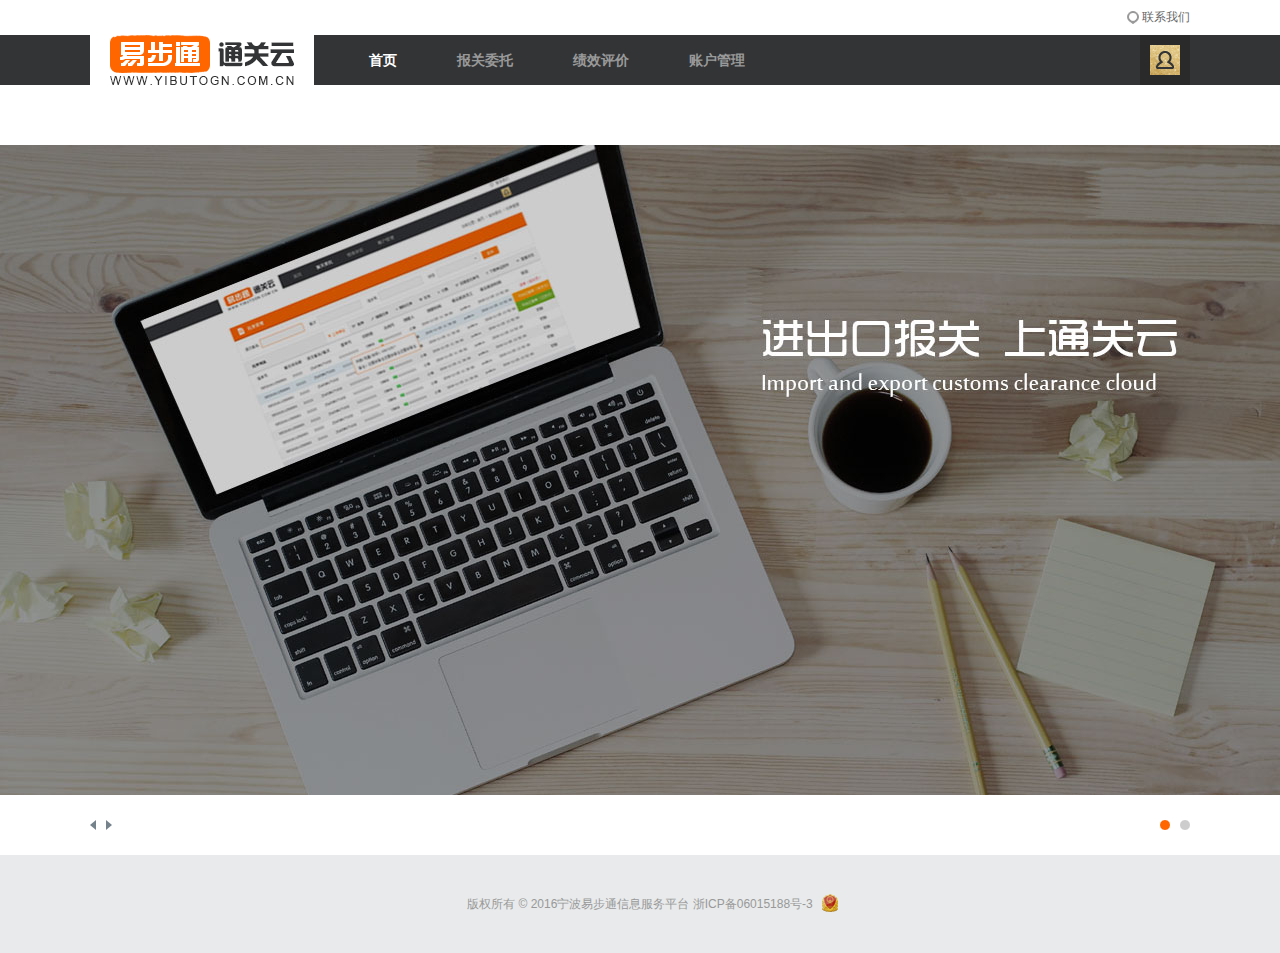
==== index.html @ 81884516 "init" ====
<!DOCTYPE html>
<html lang="en">
<head>
    <meta charset="UTF-8">
    <title>首页</title>
    <link rel="stylesheet" href="assets/css/tes.css?20161216">
</head>
<body>
<div id="header" class="wfull">
    
    <div class="top_bar wfull clearfix">
        <div class="inner">
            <a href="###" class="db fr"><i class="wicons cicon db"></i>联系我们</a>
        </div>
    </div>
    
    <div class="header_main wfull">
        <div class="inner clearfix">
            <h1 class="logo fl">
                <a href="###" class="db"></a>
            </h1>
            <ul class="tes_nav clearfix fl">
                <li class="selected"><a href="###">首页</a></li>
                <li><a href="###">报关委托</a></li>
                <li><a href="###">绩效评价</a></li>
                <li><a href="###">账户管理</a></li>
            </ul>
            <div class="login_wrap">
                <!--<div class="login_before">
                    <a href="###" class="db J_login_layer">登录</a>
                </div>-->
                <div class="has_login">
                    <div class="J_user selected">
                        <a href="###" class="db user_hover"><i class="wicons uicon db"></i></a>
                        <div class="login_list">
                            <span class="db arrow_top"></span>
                            <ul>
                                <li>Hi,<span>admin</span></li>
                                <li><a href="###">退出</a></li>
                            </ul>
                        </div>
                    </div>
                </div>
            </div>
        </div>
    </div>
</div>
<div id="main" class="wfull">
    <div class="index_silder">
        <div class="J_index_silder">
            <div class="item"><img src="assets/images/b1.jpg" alt=""></div>
            <div class="item"><img src="assets/images/b1.jpg" alt=""></div>
        </div>
        <div class="silder_controller clearfix">
            <div class="silder_arrow fl">
                <a href="###" class="silder_prev db arrow_left fl">1</a>
                <a href="###" class="silder_next db arrow_right fl">2</a>
            </div>
            <div class="silder_pager clearfix fr"></div>
        </div>
    </div>
</div>
<div id="footer" class="wfull">
    <div class="inner">
        <p>版权所有 © 2016宁波易步通信息服务平台  浙ICP备06015188号-3 <i class="wicons db picon"></i></p>
    </div>
</div>
<script src="assets/js/core/jquery.min.js"></script>  
<script src="assets/js/components/jquery.cycle.min.js"></script>  
<script src="assets/js/core/template.js"></script>
<script>
    $(".J_index_silder").cycle({
        activePagerClass: "active",
        pager:            ".silder_pager",
        prev:             ".silder_prev", 
        next:             ".silder_next",
        pause:            true
    });
    
</script>  
</body>
</html>
---- assets/css/tes.css ----
@charset "utf-8";

/*--reset--*/
html,body,div,span,applet,object,iframe,h1,h2,h3,h4,h5,h6,p,blockquote,pre,a,abbr,acronym,address,big,cite,code,del,dfn,em,img,ins,kbd,q,s,samp,small,strike,strong,sub,sup,tt,var,b,u,i,center,dl,dt,dd,ol,ul,li,fieldset,form,label,legend,input,button,textarea,table,caption,tbody,tfoot,thead,tr,th,td,article,aside,canvas,details,figcaption,figure,footer,header,hgroup,menu,nav,section,summary,time,mark,audio,video {
	margin: 0;
	padding: 0;
}

html,body {
	width: 100%;
	height: 100%;
}

body {
	background-color:#e8eaeb;
	font-size: 12px;
	line-height: 1.5;
	font-family: tahoma,arial,\5b8b\4f53;
	color:#333;
}

input[type="button"],input[type="submit"],select,button,a,a:focus,input:focus {
	cursor: pointer;
	outline: none
}

a,a:hover {
	text-decoration: none;
}

a img {
	border: 0
}

input,select {
	vertical-align: middle;
}

textarea {
	resize: none
}

ul,ol,li {
	list-style: none
}

table {
	border-collapse: collapse;
	border-spacing: 0
}

/*--layout--*/
.clearfix {
	*zoom: 1;
}
.clearfix:before,
.clearfix:after {
	content: "";
	display: table;
}
.clearfix:after {
	clear: both;
}

.fl {
	_display:inline;
	float:left;
}
.fr {
	float:right;
}
.db {
	display:block;
}
.inner {
    width: 1100px;
	margin:0 auto;
}
.wfull {
	width: 100%;
}

#header {
  
}
#header .header_main {
	height:50px;
	background-color:#323436;
}
#header .header_main .inner {
	position:relative;
}


#main {
	background-color:#fff;
}

#footer {
	padding:40px 0;
	color:#999;
	text-align:center;
}
#footer p {
	position:relative;
}
#footer p .picon {
	position:absolute;
	left:732px;
	top:-1px;
	width: 16px;
	height:18px;
	background-position:0 -98px;
}

/*--icons--*/
.wicons,
.ticons {
	background-repeat: no-repeat;
	background-position: -9999px -9999px;
}

.wicons {
	background-image: url('imgs/web_icons.png');
}

.ticons {
	background-image: url('imgs/tool_icons.png');
}

/*--components--*/
.arrow_top,
.arrow_bottom,
.arrow_left,
.arrow_right {
	content:"";
    height: 0;
    width: 0;
    overflow:hidden;
}
.arrow_top {
	border-bottom:5px solid #fff;
    border-left:5px dashed transparent;
    border-right:5px dashed transparent;
}
.arrow_bottom {
	border-top:5px solid #fff;
    border-left:5px dashed transparent;
    border-right:5px dashed transparent;
}
.arrow_left {
	border-right:5px solid #fff;
    border-bottom:5px dashed transparent;
    border-top:5px dashed transparent;
}
.arrow_right {
	border-left:5px solid #fff;
    border-bottom:5px dashed transparent;
    border-top:5px dashed transparent;
}
.pager {
	display:inline-block;
	*display:inline;
	*zoom:1;
}
.pager a,.pager .ellipsis {
	float:left;
	width:37px;
	height:37px;
	overflow:hidden;
	line-height:37px;
}
.pager_num {
	font-weight:700;
}
.pager .ellipsis {
	line-height:32px;
}
.pager a {
	color:#aaa;
}
.pager a.active,
.pager a:hover {
	background-color:#fff;
	color:#333;
}
.pager .pager_prev,
.pager .pager_next {
	width:auto;
	height:37px;
	padding:0 10px;
	font-family:\5b8b\4f53;
}

.top_bar {
	height:35px;
	background-color:#fff;
	line-height:35px;	
}
.top_bar a {
	position:relative;
	right:0;
	padding-left:15px;
	color:#666;
}
.top_bar a .cicon{
	position:absolute;
	left:0;
	top:11px;
	width:12px;
	height:13px;
	background-position:-20px -81px;
}

.logo {
	width: 184px;
	height: 50px;
	padding:0 20px;
	background: url('imgs/logo.gif') no-repeat center center #fff;
}

.tes_nav {
	margin-left:25px;
}
.tes_nav li{
	float:left;
}
.tes_nav li a {
	display:block;
	padding:0 30px;
	line-height: 50px;
	font-size: 14px;
	font-weight: bold;
	color:#999;
}
.tes_nav li.selected a,
.tes_nav li a:hover {
	color:#fff;
}


.login_wrap {
	position:absolute;
	right:0;
}
.login_wrap .login_before a {
	width:70px;
	height:30px;
	margin-top:10px;
	background-color:#505050;
	line-height:30px;
	text-align:center;
	color:#999;
}
.login_wrap .login_before a:hover {
	color:#fff;
}
.login_wrap .has_login {
	position:relative;
}
.login_wrap .has_login .user_hover {
	height:30px;
	width:50px;
	padding:10px 0;
}
.login_wrap .has_login .selected .user_hover,
.login_wrap .has_login .user_hover:hover {
	background-color:#2a2a2a;
}
.login_wrap .has_login .user_hover .uicon {
	width:30px;
	height:30px;
	margin:0 auto;
	background-position:-24px 0; 
}
.login_wrap .has_login .login_list {
	display:none;
	position:absolute;
	top:50px;
	left:-82px;
	z-index:100;
	padding:5px;
	width:120px;
	background-color:#fff;
	border:1px solid #eee;
	border-top:0;
	box-shadow:1px 1px 3px rgba(0,0,0,0.3);
}
.login_wrap .has_login .login_list .arrow_top {
	position:absolute;
	top:-5px;
	left:105px;
	margin-left:-4px;
}
.login_wrap .has_login .login_list ul li {
	background-color:#f5f5f5;
	text-align:center;
	line-height:30px;
}
.login_wrap .has_login .login_list ul li span {
	color:#ff6600;
}
.login_wrap .has_login .login_list ul li a {
	display:block;
	color:#333;
}

.index_silder {
	margin:0 auto;
	padding-top:60px;
	width:1280px;
}
.index_silder .J_index_silder {
	width:1280px;
	height:650px;
	overflow:hidden;
}
.index_silder .silder_controller {
	padding:25px 0;
	width:1100px;
	margin:0 auto;
}
.index_silder .silder_controller .silder_arrow .silder_prev{
	border-right:6px solid #76828b;
	margin-right:10px;
}
.index_silder .silder_controller .silder_arrow .silder_next{
	border-left:6px solid #76828b;
}
.index_silder .silder_controller .silder_pager {
	
}
.index_silder .silder_controller .silder_pager a{
	display:block;
	margin-left:10px;
	float:left;
	width:10px;
	height:10px;
	overflow:hidden;
	background: url('imgs/web_icons.png') no-repeat 0 -48px;
	text-indent: -9999px;
}
.index_silder .silder_controller .silder_pager .active {
	background-position:-15px -48px;
}

.web_pos {
	padding:25px 0;
	color:#76828b;
	font-family:\5b8b\4f53;
}
.web_pos .pos_link a,
.web_pos .pos_link span {
	color:#76828b;
}
.grid {
	padding-bottom:30px;
}
.grid .grid_title {
	height:45px;
	border-bottom:5px solid #e15a00;
	background-color:#ff6600;
}
.grid .grid_title h2 {
	position:relative;
	padding-left:60px;
	color:#fff;
	font-size:14px;
	line-height:45px;
}
.grid .grid_title h2 .ticon {
	position:absolute;
	left:25px;
	top:11px;
	width:19px;
	height:24px;
	background-position:0 0;
}
.grid .grid_form {
	margin:10px 0;
	padding:15px 20px;
	border:1px solid #e5e5e5;
}
.grid .grid_form .form_item {
	padding-right:25px;
}
.grid .grid_form .form_item span,
.grid .grid_form .form_item .f_ipt,
.grid .grid_form .form_item .f_radio {
	float:left;
}
.grid .grid_form .form_item span {
	padding-right:10px;
	line-height:30px;
}
.grid .grid_form .form_item .split {
	padding:0 10px;
	font-size:16px;
}
.grid .grid_form .form_item .f_ipt {
	width:155px;
	height:28px;
	padding-left:5px;
	border:1px solid #d2d2d2;
	background-color:#f7f7f7;
	line-height:28px;
}
.grid .grid_form .form_item .f_sel {
	padding:5px;
}
.grid .grid_form .form_item .f_d {
	background-image:url('imgs/d.gif');
	background-repeat:no-repeat;
	background-position:140px 6px;
}
.grid .grid_form .form_item .f_radio {
	padding-top:6px;
}
.grid .grid_form .form_item .f_radio .y {
	padding-right:10px;
}
.grid .grid_form .form_item .f_btn {
	width:60px;
	height:30px;
	border:0;
	border-radius:2px;
	background-color:#ff7500;
	line-height:30px;
	text-align:center;
	color:#fff;
}
.grid .grid_form .form_item .f_btn:hover {
	background-color:#ff6600;
}
.grid .grid_view {
	border:1px solid #e5e5e5;
}
.grid .grid_view .grid_main {
	color:#666;
}
.grid .grid_view .grid_main thead .grid_hd {
	height:45px;
	background-color:#f5f5f5;
	border-bottom:5px solid #e5e5e5;
	line-height:45px;
	color:#333;
}
.grid .grid_view .grid_main thead .grid_hd b {
	padding-left:25px;
}
.grid .grid_view .grid_main thead .grid_hd a {
	position:relative;
	padding-left:35px;
	padding-right:15px;
	height:45px;
	font-weight:normal;
	color:#333;
}
.grid .grid_view .grid_main thead .grid_hd a .t2icon {
	width:13px;
	height:10px;
	position:absolute;
	left:15px;
	top:18px;
	background-position:0 -15px;
}
.grid .grid_view .grid_main thead .grid_hd a:hover {
	border-left:1px solid #e5e5e5;
	background-color:#fff;
	color:#ff6600;
}
.grid .grid_view .grid_main thead .grid_hd a:hover .t2icon {
	background-position:-18px -15px;
}
.grid .grid_view .grid_main thead .grid_hd .recharge {
	position:relative;
	padding-left:0;
	color:#00aaee;
}
.grid .grid_view .grid_main thead .grid_hd .recharge:hover {
	background-color:#f5f5f5;
	border:0;
	color:#00aaee;
}
.grid .grid_view .grid_main thead .grid_hd .recharge .balance {
	display:none;
	position:absolute;
	left:-200px;
	top:11px;
	background-color:#ff6600;
	width:175px;
	height:25px;
	line-height:25px;
	color:#fff;
	text-align:center;
}
.grid .grid_view .grid_main thead .grid_hd .recharge .balance .arrow_right {
	position:absolute;
	right:-5px;
	top:7px;
	border-left:5px solid #ff6600;
}
.grid .grid_view .grid_main thead .grid_hd .recharge:hover .balance {
	display:block;
}

.grid .grid_view .grid_main thead tr th {
	padding:12px 0;
	border-bottom:1px solid #e5e5e5;
}
.grid .grid_view .grid_main tbody tr td{
	padding:10px 0;
	border-top:1px solid #fff;
	border-bottom:1px solid #fff;
	text-align:center;
	cursor:pointer;
}
.grid .grid_view .grid_main tbody .selected td {
	background-color:#e7f3f9;
	border-top:1px solid #dceff8;
	border-bottom:1px solid #dceff8;
}
.grid .grid_view .grid_main tbody td .td_status {
	width:135px;
}
.grid .grid_pager {
	height:37px;
	margin-top:10px;
	background-color:#e8eaeb;
	overflow:hidden;
	text-align:center;
}
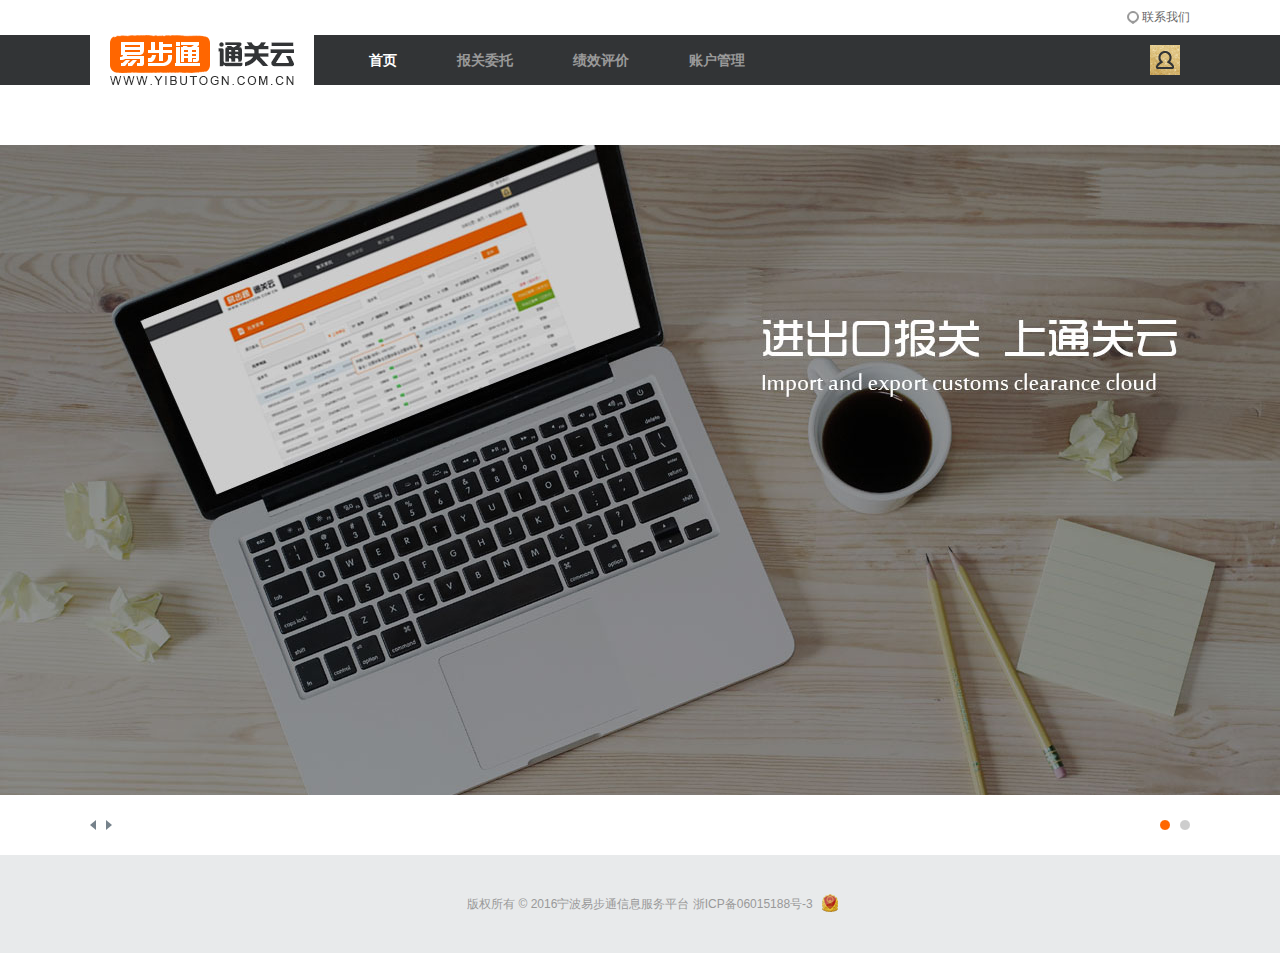
==== commit 191cd37b: "update" ====
--- a/index.html
+++ b/index.html
@@ -27,10 +27,10 @@
             </ul>
             <div class="login_wrap">
                 <!--<div class="login_before">
-                    <a href="###" class="db J_login_layer">登录</a>
+                    <a href="###" class="db J_login_layer" id="J_login">登录</a>
                 </div>-->
                 <div class="has_login">
-                    <div class="J_user selected">
+                    <div class="J_user">
                         <a href="###" class="db user_hover"><i class="wicons uicon db"></i></a>
                         <div class="login_list">
                             <span class="db arrow_top"></span>
@@ -65,9 +65,30 @@
         <p>版权所有 © 2016宁波易步通信息服务平台  浙ICP备06015188号-3 <i class="wicons db picon"></i></p>
     </div>
 </div>
+
+<script type="text/template" id="temp_login">
+    <h2><span class="db">账号登录</span></h2>
+    <ul>
+        <li class="u_item">
+            <input type="text" name="" id="" class="l_ipt" placeholder="用户名">
+        </li>
+        <li class="p_item">
+            <input type="text" name="" id="" class="l_ipt" placeholder="密码">
+        </li>
+        <li class="y_item clearfix">
+            <input type="text" name="" id="" class="y_ipt fl" placeholder="验证码"><img src="" alt="" class="fl">
+        </li>
+        <li class="l_btn">
+            <input type="button" value="登录" name="" id="" class="s_btn">
+        </li>   
+    </ul>
+</script>
+
 <script src="assets/js/core/jquery.min.js"></script>  
+<script src="assets/js/tes.js"></script>
 <script src="assets/js/components/jquery.cycle.min.js"></script>  
 <script src="assets/js/core/template.js"></script>
+<script src="assets/js/tes_layer.js"></script>
 <script>
     $(".J_index_silder").cycle({
         activePagerClass: "active",
@@ -76,7 +97,6 @@
         next:             ".silder_next",
         pause:            true
     });
-    
 </script>  
 </body>
 </html>--- a/assets/css/tes.css
+++ b/assets/css/tes.css
@@ -78,6 +78,10 @@
 }
 .wfull {
 	width: 100%;
+}
+
+.table_fixed {
+	table-layout:fixed;
 }
 
 #header {
@@ -168,7 +172,7 @@
 	width:37px;
 	height:37px;
 	overflow:hidden;
-	line-height:37px;
+	line-height:inherit;
 }
 .pager_num {
 	font-weight:700;
@@ -304,6 +308,9 @@
 	display:block;
 	color:#333;
 }
+.login_wrap .has_login .selected .login_list {
+	display:block;
+}
 
 .index_silder {
 	margin:0 auto;
@@ -353,6 +360,7 @@
 .web_pos .pos_link span {
 	color:#76828b;
 }
+
 .grid {
 	padding-bottom:30px;
 }
@@ -376,13 +384,14 @@
 	height:24px;
 	background-position:0 0;
 }
+
 .grid .grid_form {
 	margin:10px 0;
 	padding:15px 20px;
 	border:1px solid #e5e5e5;
 }
 .grid .grid_form .form_item {
-	padding-right:25px;
+	padding-right:10px;
 }
 .grid .grid_form .form_item span,
 .grid .grid_form .form_item .f_ipt,
@@ -432,6 +441,7 @@
 .grid .grid_form .form_item .f_btn:hover {
 	background-color:#ff6600;
 }
+
 .grid .grid_view {
 	border:1px solid #e5e5e5;
 }
@@ -456,7 +466,7 @@
 	font-weight:normal;
 	color:#333;
 }
-.grid .grid_view .grid_main thead .grid_hd a .t2icon {
+.grid .grid_view .grid_main thead .grid_hd a .tpjicon {
 	width:13px;
 	height:10px;
 	position:absolute;
@@ -469,8 +479,103 @@
 	background-color:#fff;
 	color:#ff6600;
 }
-.grid .grid_view .grid_main thead .grid_hd a:hover .t2icon {
+.grid .grid_view .grid_main thead .grid_hd a:hover .tpjicon {
 	background-position:-18px -15px;
+}
+.grid .grid_view .grid_main thead .grid_hd .grid_tool li {
+	float:left;
+}
+.grid .grid_view .grid_main thead .grid_hd .grid_tool li a i {
+	position:absolute;
+	left:18px;
+	top:18px;
+}
+
+.grid .grid_view .grid_main thead .grid_hd .grid_tool .upload a .t1icon {
+	width:7px;
+	height:10px;
+	background-position:0 0;
+}
+.grid .grid_view .grid_main thead .grid_hd .grid_tool .upload a:hover .t1icon {
+	background-position:-12px 0;
+}
+.grid .grid_view .grid_main thead .grid_hd .grid_tool .make a .t2icon {
+	width:13px;
+	height:10px;
+	background-position:0 -15px;
+}
+.grid .grid_view .grid_main thead .grid_hd .grid_tool .make a:hover .t2icon {
+	background-position:-18px -15px;
+}
+.grid .grid_view .grid_main thead .grid_hd .grid_tool .edit a .t3icon {
+	width:10px;
+	height:10px;
+	background-position:0 -30px;
+}
+.grid .grid_view .grid_main thead .grid_hd .grid_tool .edit a:hover .t3icon {
+	background-position:-15px -30px;
+}
+.grid .grid_view .grid_main thead .grid_hd .grid_tool .delete a .t4icon {
+	width:8px;
+	height:9px;
+	top:20px;
+	background-position:0 -45px;
+}
+.grid .grid_view .grid_main thead .grid_hd .grid_tool .delete a:hover .t4icon {
+	background-position:-13px -45px;
+}
+.grid .grid_view .grid_main thead .grid_hd .grid_tool .publish a .t5icon {
+	width:10px;
+	height:10px;
+	background-position:0 -57px;
+}
+.grid .grid_view .grid_main thead .grid_hd .grid_tool .publish a:hover .t5icon {
+	background-position:-15px -57px;
+}
+.grid .grid_view .grid_main thead .grid_hd .grid_tool .pay a .t6icon {
+	width:8px;
+	height:10px;
+	background-position:0 -72px;
+}
+.grid .grid_view .grid_main thead .grid_hd .grid_tool .pay a:hover .t6icon {
+	background-position:-13px -72px;
+}
+.grid .grid_view .grid_main thead .grid_hd .grid_tool .replay a .t7icon {
+	width:12px;
+	height:10px;
+	background-position:0 -87px;
+}
+.grid .grid_view .grid_main thead .grid_hd .grid_tool .replay a:hover .t7icon {
+	background-position:-17px -86px;
+}
+.grid .grid_view .grid_main thead .grid_hd .grid_tool .download a .t8icon {
+	width:7px;
+	height:10px;
+	top:19px;
+	background-position:0 -102px;
+}
+.grid .grid_view .grid_main thead .grid_hd .grid_tool .download a:hover .t8icon {
+	background-position:-12px -102px;
+}
+.grid .grid_view .grid_main thead .grid_hd .grid_tool .view a .t9icon {
+	width:12px;
+	height:8px;
+	top:20px;
+	background-position:0 -117px;
+}
+.grid .grid_view .grid_main thead .grid_hd .grid_tool .view a:hover .t9icon {
+	background-position:-17px -117px;
+}
+.grid .grid_view .grid_main thead .grid_hd .grid_tool li a {
+	border-left:1px solid #f5f5f5;
+	border-right:1px solid #f5f5f5;
+}
+.grid .grid_view .grid_main thead .grid_hd .grid_tool li a:hover{
+	border-right:1px solid #e5e5e5;
+	border-left:1px solid #e5e5e5;
+}
+.grid .grid_view .grid_main thead .grid_hd .grid_tool .view a:hover {
+	border-right:1px solid #f5f5f5;
 }
 .grid .grid_view .grid_main thead .grid_hd .recharge {
 	position:relative;
@@ -521,12 +626,1367 @@
 	border-bottom:1px solid #dceff8;
 }
 .grid .grid_view .grid_main tbody td .td_status {
-	width:135px;
-}
-.grid .grid_pager {
+	width:100%;
+	height:35px;
+	line-height:35px;
+	text-align:center;
+}
+.grid .grid_view .grid_main tbody td .td_status .status_def{
+	width:100%;
+	height:100%;
+	color:#333;
+}
+.grid .grid_view .grid_main tbody td .td_status .status_pd{
+	width:100%;
+	height:100%;
+	color:#e55b5b;
+}
+.grid .grid_view .grid_main tbody td .td_status .status_hpay{
+	width:100%;
+	height:100%;
+	background-color:#75af25;
+	color:#fff;
+}
+.grid .grid_view .grid_main tbody td .td_status .status_npay{
+	width:100%;
+	height:100%;
+	background-color:#ff9900;
+	color:#fff;
+}
+
+.grid .grid_view .grid_main tbody td .contract {
+	position:relative;
+	padding-left:7px;
+}
+.grid .grid_view .grid_main tbody td .contract .sicon {
+	width:15px;
+	height:12px;
+	position:absolute;
+	left:0;
+	top:4px;
+	background-position:0 -81px;
+}
+.grid .grid_view .grid_main tbody td .contract .hover_block {
+	display:none;
+	width:220px;
+	padding:10px;
+	position:absolute;
+	top:20px;
+	left:50%;
+	z-index:10;
+	margin-left:-120px;
+	background-color:#fff;
+	border:1px solid #ff6600;
+	border-radius:3px;
+	text-align:left;
+	color:#333;
+}
+.grid .grid_view .grid_main tbody td .contract .hover_block .arrow_top {
+	border-bottom:5px solid #ff6600;
+	position:absolute;
+	top:-5px;
+	left:50%;
+	margin-left:-3px;
+}
+.grid .grid_view .grid_main tbody td .contract .hover_block ul li {
+	line-height:23px;
+}
+.grid .grid_view .grid_main tbody td .contract .sicon:hover .hover_block {
+	display:block;
+}
+.grid .grid_view .grid_td tbody tr td {
+	padding:0;
+}
+.grid_pager {
 	height:37px;
 	margin-top:10px;
 	background-color:#e8eaeb;
+	line-height:37px;
 	overflow:hidden;
 	text-align:center;
 }
+
+.contact_wrap {
+	padding-bottom:40px;
+}
+.contact_wrap h2 {
+	padding:60px 0 35px;
+	font-size:24px;
+	font-family:'Microsoft YaHei';
+	font-weight:500;
+}
+.contact_wrap ul {
+	padding-bottom:40px;
+}
+.contact_wrap ul li{
+	float:left;
+	width:360px;
+	line-height:25px;
+}
+.contact_wrap img {
+	display:block;
+	margin:0 auto;
+}
+
+
+
+/*--layer--*/
+.layui-layer-imgbar,.layui-layer-imgtit a,.layui-layer-tab .layui-layer-title span,.layui-layer-title {
+	text-overflow: ellipsis;
+	white-space: nowrap
+}
+
+*html {
+	background-image: url(about:blank);
+	background-attachment: fixed
+}
+
+html #layuicss-skinlayercss {
+	display: none;
+	position: absolute;
+	width: 1989px
+}
+
+.layui-layer,.layui-layer-shade {
+	position: fixed;
+	_position: absolute;
+	pointer-events: auto
+}
+
+.layui-layer-shade {
+	top: 0;
+	left: 0;
+	width: 100%;
+	height: 100%;
+	_height: expression(document.body.offsetHeight+"px")
+}
+
+.layui-layer {
+	-webkit-overflow-scrolling: touch;
+	top: 150px;
+	left: 0;
+	margin: 0;
+	padding: 0;
+	background-color: #fff;
+	-webkit-background-clip: content;
+	box-shadow: 1px 1px 50px rgba(0,0,0,.3)
+}
+
+.layui-layer-close {
+	position: absolute
+}
+
+.layui-layer-content {
+	position: relative
+}
+
+.layui-layer-border {
+	border: 1px solid #B2B2B2;
+	border: 1px solid rgba(0,0,0,.1);
+	box-shadow: 1px 1px 5px rgba(0,0,0,.2)
+}
+
+.layui-layer-load {
+	background: url(loading-1.gif) center center no-repeat #eee
+}
+
+.layui-layer-ico {
+	background: url(icon.png) no-repeat
+}
+
+.layui-layer-btn a,.layui-layer-dialog .layui-layer-ico,.layui-layer-setwin a {
+	display: inline-block;
+	*display: inline;
+	*zoom: 1;
+	vertical-align: top
+}
+
+.layui-layer-move {
+	display: none;
+	position: fixed;
+	*position: absolute;
+	left: 0;
+	top: 0;
+	width: 100%;
+	height: 100%;
+	cursor: move;
+	opacity: 0;
+	filter: alpha(opacity=0);
+	background-color: #fff;
+	z-index: 2147483647
+}
+
+.layui-layer-resize {
+	position: absolute;
+	width: 15px;
+	height: 15px;
+	right: 0;
+	bottom: 0;
+	cursor: se-resize
+}
+
+.layui-layer {
+	border-radius: 2px;
+	-webkit-animation-fill-mode: both;
+	animation-fill-mode: both;
+	-webkit-animation-duration: .3s;
+	animation-duration: .3s
+}
+
+@-webkit-keyframes bounceIn {
+	0% {
+		opacity: 0;
+		-webkit-transform: scale(.5);
+		transform: scale(.5)
+	}
+
+	100% {
+		opacity: 1;
+		-webkit-transform: scale(1);
+		transform: scale(1)
+	}
+}
+
+@keyframes bounceIn {
+	0% {
+		opacity: 0;
+		-webkit-transform: scale(.5);
+		-ms-transform: scale(.5);
+		transform: scale(.5)
+	}
+
+	100% {
+		opacity: 1;
+		-webkit-transform: scale(1);
+		-ms-transform: scale(1);
+		transform: scale(1)
+	}
+}
+
+.layer-anim {
+	-webkit-animation-name: bounceIn;
+	animation-name: bounceIn
+}
+
+@-webkit-keyframes zoomInDown {
+	0% {
+		opacity: 0;
+		-webkit-transform: scale(.1) translateY(-2000px);
+		transform: scale(.1) translateY(-2000px);
+		-webkit-animation-timing-function: ease-in-out;
+		animation-timing-function: ease-in-out
+	}
+
+	60% {
+		opacity: 1;
+		-webkit-transform: scale(.475) translateY(60px);
+		transform: scale(.475) translateY(60px);
+		-webkit-animation-timing-function: ease-out;
+		animation-timing-function: ease-out
+	}
+}
+
+@keyframes zoomInDown {
+	0% {
+		opacity: 0;
+		-webkit-transform: scale(.1) translateY(-2000px);
+		-ms-transform: scale(.1) translateY(-2000px);
+		transform: scale(.1) translateY(-2000px);
+		-webkit-animation-timing-function: ease-in-out;
+		animation-timing-function: ease-in-out
+	}
+
+	60% {
+		opacity: 1;
+		-webkit-transform: scale(.475) translateY(60px);
+		-ms-transform: scale(.475) translateY(60px);
+		transform: scale(.475) translateY(60px);
+		-webkit-animation-timing-function: ease-out;
+		animation-timing-function: ease-out
+	}
+}
+
+.layer-anim-01 {
+	-webkit-animation-name: zoomInDown;
+	animation-name: zoomInDown
+}
+
+@-webkit-keyframes fadeInUpBig {
+	0% {
+		opacity: 0;
+		-webkit-transform: translateY(2000px);
+		transform: translateY(2000px)
+	}
+
+	100% {
+		opacity: 1;
+		-webkit-transform: translateY(0);
+		transform: translateY(0)
+	}
+}
+
+@keyframes fadeInUpBig {
+	0% {
+		opacity: 0;
+		-webkit-transform: translateY(2000px);
+		-ms-transform: translateY(2000px);
+		transform: translateY(2000px)
+	}
+
+	100% {
+		opacity: 1;
+		-webkit-transform: translateY(0);
+		-ms-transform: translateY(0);
+		transform: translateY(0)
+	}
+}
+
+.layer-anim-02 {
+	-webkit-animation-name: fadeInUpBig;
+	animation-name: fadeInUpBig
+}
+
+@-webkit-keyframes zoomInLeft {
+	0% {
+		opacity: 0;
+		-webkit-transform: scale(.1) translateX(-2000px);
+		transform: scale(.1) translateX(-2000px);
+		-webkit-animation-timing-function: ease-in-out;
+		animation-timing-function: ease-in-out
+	}
+
+	60% {
+		opacity: 1;
+		-webkit-transform: scale(.475) translateX(48px);
+		transform: scale(.475) translateX(48px);
+		-webkit-animation-timing-function: ease-out;
+		animation-timing-function: ease-out
+	}
+}
+
+@keyframes zoomInLeft {
+	0% {
+		opacity: 0;
+		-webkit-transform: scale(.1) translateX(-2000px);
+		-ms-transform: scale(.1) translateX(-2000px);
+		transform: scale(.1) translateX(-2000px);
+		-webkit-animation-timing-function: ease-in-out;
+		animation-timing-function: ease-in-out
+	}
+
+	60% {
+		opacity: 1;
+		-webkit-transform: scale(.475) translateX(48px);
+		-ms-transform: scale(.475) translateX(48px);
+		transform: scale(.475) translateX(48px);
+		-webkit-animation-timing-function: ease-out;
+		animation-timing-function: ease-out
+	}
+}
+
+.layer-anim-03 {
+	-webkit-animation-name: zoomInLeft;
+	animation-name: zoomInLeft
+}
+
+@-webkit-keyframes rollIn {
+	0% {
+		opacity: 0;
+		-webkit-transform: translateX(-100%) rotate(-120deg);
+		transform: translateX(-100%) rotate(-120deg)
+	}
+
+	100% {
+		opacity: 1;
+		-webkit-transform: translateX(0) rotate(0);
+		transform: translateX(0) rotate(0)
+	}
+}
+
+@keyframes rollIn {
+	0% {
+		opacity: 0;
+		-webkit-transform: translateX(-100%) rotate(-120deg);
+		-ms-transform: translateX(-100%) rotate(-120deg);
+		transform: translateX(-100%) rotate(-120deg)
+	}
+
+	100% {
+		opacity: 1;
+		-webkit-transform: translateX(0) rotate(0);
+		-ms-transform: translateX(0) rotate(0);
+		transform: translateX(0) rotate(0)
+	}
+}
+
+.layer-anim-04 {
+	-webkit-animation-name: rollIn;
+	animation-name: rollIn
+}
+
+@keyframes fadeIn {
+	0% {
+		opacity: 0
+	}
+
+	100% {
+		opacity: 1
+	}
+}
+
+.layer-anim-05 {
+	-webkit-animation-name: fadeIn;
+	animation-name: fadeIn
+}
+
+@-webkit-keyframes shake {
+	0%,100% {
+		-webkit-transform: translateX(0);
+		transform: translateX(0)
+	}
+
+	10%,30%,50%,70%,90% {
+		-webkit-transform: translateX(-10px);
+		transform: translateX(-10px)
+	}
+
+	20%,40%,60%,80% {
+		-webkit-transform: translateX(10px);
+		transform: translateX(10px)
+	}
+}
+
+@keyframes shake {
+	0%,100% {
+		-webkit-transform: translateX(0);
+		-ms-transform: translateX(0);
+		transform: translateX(0)
+	}
+
+	10%,30%,50%,70%,90% {
+		-webkit-transform: translateX(-10px);
+		-ms-transform: translateX(-10px);
+		transform: translateX(-10px)
+	}
+
+	20%,40%,60%,80% {
+		-webkit-transform: translateX(10px);
+		-ms-transform: translateX(10px);
+		transform: translateX(10px)
+	}
+}
+
+.layer-anim-06 {
+	-webkit-animation-name: shake;
+	animation-name: shake
+}
+
+@-webkit-keyframes fadeIn {
+	0% {
+		opacity: 0
+	}
+
+	100% {
+		opacity: 1
+	}
+}
+
+@-webkit-keyframes bounceOut {
+	100% {
+		opacity: 0;
+		-webkit-transform: scale(.7);
+		transform: scale(.7)
+	}
+
+	30% {
+		-webkit-transform: scale(1.05);
+		transform: scale(1.05)
+	}
+
+	0% {
+		-webkit-transform: scale(1);
+		transform: scale(1)
+	}
+}
+
+@keyframes bounceOut {
+	100% {
+		opacity: 0;
+		-webkit-transform: scale(.7);
+		-ms-transform: scale(.7);
+		transform: scale(.7)
+	}
+
+	30% {
+		-webkit-transform: scale(1.05);
+		-ms-transform: scale(1.05);
+		transform: scale(1.05)
+	}
+
+	0% {
+		-webkit-transform: scale(1);
+		-ms-transform: scale(1);
+		transform: scale(1)
+	}
+}
+
+.layer-anim-close {
+	-webkit-animation-name: bounceOut;
+	animation-name: bounceOut;
+	-webkit-animation-duration: .2s;
+	animation-duration: .2s
+}
+
+.layui-layer-title {
+	padding: 0 80px 0 20px;
+	height: 42px;
+	line-height: 42px;
+	border-bottom: 1px solid #e2e2e2;
+	font-size: 14px;
+	color: #b38332;
+	overflow: hidden;
+	background-color: #edf0f7;
+	border-radius: 2px 2px 0 0
+}
+
+.layui-layer-setwin {
+	position: absolute;
+	right: 15px;
+	*right: 0;
+	top: 15px;
+	font-size: 0;
+	line-height: initial
+}
+
+.layui-layer-setwin a {
+	position: relative;
+	width: 16px;
+	height: 16px;
+	margin-left: 10px;
+	font-size: 12px;
+	_overflow: hidden
+}
+
+.layui-layer-setwin .layui-layer-min cite {
+	position: absolute;
+	width: 14px;
+	height: 2px;
+	left: 0;
+	top: 50%;
+	margin-top: -1px;
+	background-color: #2E2D3C;
+	cursor: pointer;
+	_overflow: hidden
+}
+
+.layui-layer-setwin .layui-layer-min:hover cite {
+	background-color: #2D93CA
+}
+
+.layui-layer-setwin .layui-layer-max {
+	background-position: -32px -40px
+}
+
+.layui-layer-setwin .layui-layer-max:hover {
+	background-position: -16px -40px
+}
+
+.layui-layer-setwin .layui-layer-maxmin {
+	background-position: -65px -40px
+}
+
+.layui-layer-setwin .layui-layer-maxmin:hover {
+	background-position: -49px -40px
+}
+
+.layui-layer-setwin .layui-layer-close1 {
+	background-position: 0 -40px;
+	cursor: pointer
+}
+
+.layui-layer-setwin .layui-layer-close1:hover {
+	opacity: .7
+}
+
+.layui-layer-setwin .layui-layer-close2 {
+	position: absolute;
+	right: -28px;
+	top: -28px;
+	width: 30px;
+	height: 30px;
+	margin-left: 0;
+	background-position: -149px -31px;
+	*right: -18px;
+	_display: none
+}
+
+.layui-layer-setwin .layui-layer-close2:hover {
+	background-position: -180px -31px
+}
+
+.layui-layer-btn {
+	text-align: right;
+	padding: 0 10px 12px;
+	pointer-events: auto;
+	user-select: none;
+	-webkit-user-select: none
+}
+
+.layui-layer-btn a {
+	height: 28px;
+	line-height: 28px;
+	margin: 0 6px;
+	padding: 0 15px;
+	border: 1px solid #dedede;
+	background-color: #f1f1f1;
+	color: #333;
+	border-radius: 2px;
+	font-weight: 400;
+	cursor: pointer;
+	text-decoration: none
+}
+
+.layui-layer-btn a:hover {
+	opacity: .9;
+	text-decoration: none
+}
+
+.layui-layer-btn a:active {
+	opacity: .8
+}
+
+.layui-layer-btn .layui-layer-btn0 {
+	border-color: #4898d5;
+	background-color: #2e8ded;
+	color: #fff
+}
+
+.layui-layer-btn-l {
+	text-align: left
+}
+
+.layui-layer-btn-c {
+	text-align: center
+}
+
+.layui-layer-dialog {
+	min-width: 260px
+}
+
+.layui-layer-dialog .layui-layer-content {
+	position: relative;
+	padding: 20px;
+	line-height: 24px;
+	word-break: break-all;
+	overflow: hidden;
+	font-size: 14px;
+	overflow-x: hidden;
+	overflow-y: auto
+}
+
+.layui-layer-dialog .layui-layer-content .layui-layer-ico {
+	position: absolute;
+	top: 16px;
+	left: 15px;
+	_left: -40px;
+	width: 30px;
+	height: 30px
+}
+
+.layui-layer-ico1 {
+	background-position: -30px 0
+}
+
+.layui-layer-ico2 {
+	background-position: -60px 0
+}
+
+.layui-layer-ico3 {
+	background-position: -90px 0
+}
+
+.layui-layer-ico4 {
+	background-position: -120px 0
+}
+
+.layui-layer-ico5 {
+	background-position: -150px 0
+}
+
+.layui-layer-ico6 {
+	background-position: -180px 0
+}
+
+.layui-layer-rim {
+	border: 6px solid #8D8D8D;
+	border: 6px solid rgba(0,0,0,.3);
+	border-radius: 5px;
+	box-shadow: none
+}
+
+.layui-layer-msg {
+	min-width: 180px;
+	border: 1px solid #D3D4D3;
+	box-shadow: none
+}
+
+.layui-layer-hui {
+	min-width: 100px;
+	background-color: #000;
+	filter: alpha(opacity=60);
+	background-color: rgba(0,0,0,.6);
+	color: #fff;
+	border: none
+}
+
+.layui-layer-hui .layui-layer-content {
+	padding: 12px 25px;
+	text-align: center
+}
+
+.layui-layer-dialog .layui-layer-padding {
+	padding: 20px 20px 20px 55px;
+	text-align: left
+}
+
+.layui-layer-page .layui-layer-content {
+	position: relative;
+	/*overflow: auto*/
+}
+
+.layui-layer-iframe .layui-layer-btn,.layui-layer-page .layui-layer-btn {
+	padding-top: 10px
+}
+
+.layui-layer-nobg {
+	background: 0 0
+}
+
+.layui-layer-iframe iframe {
+	display: block;
+	width: 100%
+}
+
+.layui-layer-loading {
+	border-radius: 100%;
+	background: 0 0;
+	box-shadow: none;
+	border: none
+}
+
+.layui-layer-loading .layui-layer-content {
+	width: 60px;
+	height: 24px;
+	background: url(loading-0.gif) no-repeat
+}
+
+.layui-layer-loading .layui-layer-loading1 {
+	width: 37px;
+	height: 37px;
+	background: url(loading-1.gif) no-repeat
+}
+
+.layui-layer-ico16,.layui-layer-loading .layui-layer-loading2 {
+	width: 32px;
+	height: 32px;
+	background: url(loading-2.gif) no-repeat
+}
+
+.layui-layer-tips {
+	background: 0 0;
+	box-shadow: none;
+	border: none
+}
+
+.layui-layer-tips .layui-layer-content {
+	position: relative;
+	line-height: 22px;
+	min-width: 12px;
+	padding: 5px 10px;
+	font-size: 12px;
+	_float: left;
+	border-radius: 2px;
+	box-shadow: 1px 1px 3px rgba(0,0,0,.2);
+	background-color: #000;
+	color: #fff
+}
+
+.layui-layer-tips .layui-layer-close {
+	right: -2px;
+	top: -1px
+}
+
+.layui-layer-tips i.layui-layer-TipsG {
+	position: absolute;
+	width: 0;
+	height: 0;
+	border-width: 8px;
+	border-color: transparent;
+	border-style: dashed;
+	*overflow: hidden
+}
+
+.layui-layer-tips i.layui-layer-TipsB,.layui-layer-tips i.layui-layer-TipsT {
+	left: 5px;
+	border-right-style: solid;
+	border-right-color: #000
+}
+
+.layui-layer-tips i.layui-layer-TipsT {
+	bottom: -8px
+}
+
+.layui-layer-tips i.layui-layer-TipsB {
+	top: -8px
+}
+
+.layui-layer-tips i.layui-layer-TipsL,.layui-layer-tips i.layui-layer-TipsR {
+	top: 1px;
+	border-bottom-style: solid;
+	border-bottom-color: #000
+}
+
+.layui-layer-tips i.layui-layer-TipsR {
+	left: -8px
+}
+
+.layui-layer-tips i.layui-layer-TipsL {
+	right: -8px
+}
+
+.layui-layer-lan[type=dialog] {
+	min-width: 280px
+}
+
+.layui-layer-lan .layui-layer-title {
+	background: #4476A7;
+	color: #fff;
+	border: none
+}
+
+.layui-layer-lan .layui-layer-btn {
+	padding: 10px;
+	text-align: right;
+	border-top: 1px solid #E9E7E7
+}
+
+.layui-layer-lan .layui-layer-btn a {
+	background: #BBB5B5;
+	border: none
+}
+
+.layui-layer-lan .layui-layer-btn .layui-layer-btn1 {
+	background: #C9C5C5
+}
+
+.layui-layer-molv .layui-layer-title {
+	background: #009f95;
+	color: #fff;
+	border: none
+}
+
+.layui-layer-molv .layui-layer-btn a {
+	background: #009f95
+}
+
+.layui-layer-molv .layui-layer-btn .layui-layer-btn1 {
+	background: #92B8B1
+}
+
+.layui-layer-iconext {
+	background: url(icon-ext.png) no-repeat
+}
+
+.layui-layer-prompt .layui-layer-input {
+	display: block;
+	width: 220px;
+	height: 30px;
+	margin: 0 auto;
+	line-height: 30px;
+	padding: 0 5px;
+	border: 1px solid #ccc;
+	box-shadow: 1px 1px 5px rgba(0,0,0,.1) inset;
+	color: #333
+}
+
+.layui-layer-prompt textarea.layui-layer-input {
+	width: 300px;
+	height: 100px;
+	line-height: 20px
+}
+
+.layui-layer-prompt .layui-layer-content {
+	padding: 20px
+}
+
+.layui-layer-prompt .layui-layer-btn {
+	padding-top: 0
+}
+
+.layui-layer-tab {
+	box-shadow: 1px 1px 50px rgba(0,0,0,.4)
+}
+
+.layui-layer-tab .layui-layer-title {
+	padding-left: 0;
+	border-bottom: 1px solid #ccc;
+	background-color: #eee;
+	overflow: visible
+}
+
+.layui-layer-tab .layui-layer-title span {
+	position: relative;
+	float: left;
+	min-width: 80px;
+	max-width: 260px;
+	padding: 0 20px;
+	text-align: center;
+	cursor: default;
+	overflow: hidden
+}
+
+.layui-layer-tab .layui-layer-title span.layui-layer-tabnow {
+	height: 43px;
+	border-left: 1px solid #ccc;
+	border-right: 1px solid #ccc;
+	background-color: #fff;
+	z-index: 10
+}
+
+.layui-layer-tab .layui-layer-title span:first-child {
+	border-left: none
+}
+
+.layui-layer-tabmain {
+	line-height: 24px;
+	clear: both
+}
+
+.layui-layer-tabmain .layui-layer-tabli {
+	display: none
+}
+
+.layui-layer-tabmain .layui-layer-tabli.xubox_tab_layer {
+	display: block
+}
+
+.xubox_tabclose {
+	position: absolute;
+	right: 10px;
+	top: 5px;
+	cursor: pointer
+}
+
+.layui-layer-photos {
+	-webkit-animation-duration: 1s;
+	animation-duration: 1s
+}
+
+.layui-layer-photos .layui-layer-content {
+	overflow: hidden;
+	text-align: center
+}
+
+.layui-layer-photos .layui-layer-phimg img {
+	position: relative;
+	width: 100%;
+	display: inline-block;
+	*display: inline;
+	*zoom: 1;
+	vertical-align: top
+}
+
+.layui-layer-imgbar,.layui-layer-imguide {
+	display: none
+}
+
+.layui-layer-imgnext,.layui-layer-imgprev {
+	position: absolute;
+	top: 50%;
+	width: 27px;
+	_width: 44px;
+	height: 44px;
+	margin-top: -22px;
+	outline: 0;
+	blr: expression(this.onFocus=this.blur())
+}
+
+.layui-layer-imgprev {
+	left: 10px;
+	background-position: -5px -5px;
+	_background-position: -70px -5px
+}
+
+.layui-layer-imgprev:hover {
+	background-position: -33px -5px;
+	_background-position: -120px -5px
+}
+
+.layui-layer-imgnext {
+	right: 10px;
+	_right: 8px;
+	background-position: -5px -50px;
+	_background-position: -70px -50px
+}
+
+.layui-layer-imgnext:hover {
+	background-position: -33px -50px;
+	_background-position: -120px -50px
+}
+
+.layui-layer-imgbar {
+	position: absolute;
+	left: 0;
+	bottom: 0;
+	width: 100%;
+	height: 32px;
+	line-height: 32px;
+	background-color: rgba(0,0,0,.8);
+	background-color: #000\9;
+	filter: Alpha(opacity=80);
+	color: #fff;
+	overflow: hidden;
+	font-size: 0
+}
+
+.layui-layer-imgtit * {
+	display: inline-block;
+	*display: inline;
+	*zoom: 1;
+	vertical-align: top;
+	font-size: 12px
+}
+
+.layui-layer-imgtit a {
+	max-width: 65%;
+	overflow: hidden;
+	color: #fff
+}
+
+.layui-layer-imgtit a:hover {
+	color: #fff;
+	text-decoration: underline
+}
+
+.layui-layer-imgtit em {
+	padding-left: 10px;
+	font-style: normal
+}
+
+@media screen and (max-width:1100px) {
+	.layui-layer-iframe {
+		overflow-y: auto;
+		-webkit-overflow-scrolling: touch
+	}
+}
+/*--tes layer--*/
+.tes-layer {
+	border-radius:0;
+}
+.tes-layer .layui-layer-title {
+	background-color:#edf0f7;
+	color:#b38332;
+	font-weight:bold;
+}
+.login-layer .layui-layer-title {
+	background-color:#fff;
+	border-bottom:0;
+}
+.tes-layer .layui-layer-setwin .layui-layer-close1 {
+	width:13px;
+	height:13px;
+	margin:6px;
+	background:url('imgs/web_icons.png') no-repeat 0 -63px;
+}
+.tes-layer .layui-layer-setwin {
+	width:25px;
+	height:25px;
+	top:10px;
+	cursor:pointer;
+}
+.tes-layer .layui-layer-setwin:hover {
+	background-color:#f0604d;
+}
+.tes-layer .layui-layer-setwin:hover .layui-layer-close1 {
+	background:url('imgs/web_icons.png') no-repeat -18px -63px ;
+}
+.tes-layer .layui-layer-setwin .layui-layer-close1:hover {
+	opacity:1
+}
+.tes-layer .layui-layer-content {
+	padding:15px;
+}
+.tes-layer .layui-layer-btn {
+	padding:0 15px 15px;
+	text-align:center;
+}
+.tes-layer .layui-layer-btn .layui-layer-btn0 {
+	background-color:#ff7500;
+	border:1px solid #ff7500;
+	padding:0 30px;
+}
+
+.tes-layer .layer_grid tr th,
+.tes-layer .layer_grid tr td {
+	padding:10px;
+	border:1px solid #e2e2e2;
+}
+.tes-layer .layer_grid tr th {
+	width:100px;
+	border-right:1px dotted #e2e2e2;
+	text-align:right;
+	font-weight:normal;
+}
+.tes-layer .grid_add {
+	width:930px;
+	border:1px solid #e5e5e5;
+	margin-top:10px;
+	overflow:hidden;
+}
+.tes-layer .layer_grid_add thead tr th {
+	border-bottom:5px solid #e5e5e5;
+} 
+.tes-layer .layer_grid_add thead tr th a {
+	color:#b38332;
+}
+.tes-layer .layer_grid_add thead tr th a .dicon {
+	width:10px;
+	height:10px;
+	background-position:-30px -48px;
+}
+.tes-layer .layer_grid_add tr th {
+	padding:10px 5px;
+	background-color:#edf0f7;
+	text-align:left;
+}
+.tes-layer .layer_grid_add tbody tr th {
+	padding:5px;
+	font-weight:normal;
+	text-align:center;
+}
+.tes-layer .layer_grid_add tbody tr td {
+	padding:5px;
+}
+.tes-layer .layer_grid_add tbody tr td input,
+.tes-layer .layer_grid_add tbody tr td select {
+	display:block;
+	width:100%;
+	height:23px;
+	text-indent:5px;
+	border:1px solid #c8c8c8;
+
+} 
+.tes-layer .layer_grid_add tbody .selected th,
+.tes-layer .layer_grid_add tbody .selected td {
+	background-color:#ffffcb;
+}
+.tes-layer .layer_grid_add tbody tr td,
+.tes-layer .layer_grid_add tbody tr th {
+	border-bottom:1px solid #e4e4e4;
+}
+.tes-layer .layer_grid_add tbody tr td a {
+	padding-left:10px;
+}
+.tes-layer .layer_grid_add tbody tr td a .dicon {
+	width:10px;
+	height:10px;
+	background-position:-30px -48px;
+}
+.tes-layer .layer_grid tr th .red {
+	color:red;
+}
+.tes-layer .layer_grid tr td input{
+	width:175px;
+	height:28px;
+	padding-left:5px;
+	border:1px solid #d2d2d2;
+	background-color:#f7f7f7;
+	line-height:28px;
+}
+.tes-layer .layer_grid tr td .disable {
+	background-color:#e5e5e5;
+	color:#999;
+}
+.tes-layer .layer_grid tr td textarea {
+	width:290px;
+	height:70px;
+	padding:5px;
+	border:1px solid #d2d2d2;
+	background-color:#f7f7f7;
+}
+.tes-layer .grid_add_pager {
+	margin-top:0;
+	height:30px;
+	overflow:hidden;
+	line-height:30px;
+}
+.tes-layer .td_node h2 {
+	padding-left:80px;
+	padding-bottom:10px;
+	border-bottom:1px solid #eee;
+	font-size:12px;
+	font-weight:normal;
+}
+.tes-layer .td_node ul {
+	height:285px;
+	overflow-y:auto;
+	background:url('imgs/ly.gif') repeat-y 20px 20px
+}
+.tes-layer .td_node ul li {
+	padding:10px 0 10px 80px;
+	position:relative;
+	border-bottom:1px solid #eee;
+}
+.tes-layer .td_node ul .now {
+	color:#ff6600;
+	font-weight:bold;
+}
+.tes-layer .td_node ul li .dot {
+	width:6px;
+	height:18px;
+	position:absolute;
+	left:18px;
+	top:50%;
+	margin-top:-9px;
+	background:url('imgs/dot.gif') no-repeat
+}
+.tes-layer .td_node ul .now .dot {
+	background-position:0 -23px;
+}
+.tes-layer .recharge_info {
+	width:420px;
+	margin:0 auto;
+	padding:15px 20px;
+	border:3px solid #bad792;
+	color:#666;
+}
+.tes-layer .recharge_info .fr b{
+	color:#ff6600;
+}
+.tes-layer .recharge_area {
+	width:460px;
+	margin:0 auto;
+	padding:20px 0;
+}
+.tes-layer .recharge_area .recharge_num input {
+	width:175px;
+	height:28px;
+	padding-left:5px;
+	border:1px solid #d2d2d2;
+	background-color:#f7f7f7;
+	line-height:28px;
+}
+.tes-layer .recharge_area .recharge_type {
+	padding-top:15px;
+	position:relative;
+
+}
+.tes-layer .recharge_area .recharge_type h2 {
+	border:1px solid #e5e5e5;
+	border-bottom:1px solid #fff;
+	width:90px;
+	height:30px;
+	position:relative;
+	bottom:-1px;
+	z-index:10;
+	line-height:28px;
+	text-align:center;
+	font-size:12px;
+	font-weight:normal
+}
+.tes-layer .recharge_area .recharge_type ul {
+	border:1px solid #e5e5e5;
+	position:relative;
+	padding:20px;
+}
+.tes-layer .recharge_area .recharge_type ul li {
+	float:left;
+	margin-right:20px;
+	cursor:pointer;
+}
+.tes-layer .recharge_area .recharge_type ul li span {
+	width:16px;
+	height:16px;
+	margin-right:10px;
+	margin-top:10px;
+	background:url('imgs/r.png') no-repeat;
+}.tes-layer .recharge_area .recharge_type ul li .r_type {
+	width:158px;
+	height:36px;
+	border:1px solid #ddd;
+}
+.tes-layer .recharge_area .recharge_type ul .selected span {
+	background-position:0 -21px;
+}
+.tes-layer .recharge_area .recharge_type ul .selected .r_type {
+	border:1px solid #ff6600;
+}
+.login-layer h2,
+.login-layer ul {
+	width:300px;
+	margin:0 auto;
+}
+.login-layer h2 {
+	border-bottom:1px solid #e4e4e4;
+	position:relative;
+}
+.login-layer h2 span {
+	position:absolute;
+	width:130px;
+	left:50%;
+	bottom:-18px;
+	margin-left:-65px;
+	background-color:#fff;
+	text-align:center;
+	font-size:24px;
+	color:#9e9fa1;
+	font-family:'Microsoft YaHei';
+	font-weight:500;
+}
+.login-layer ul {
+	padding-top:30px;
+}
+.login-layer ul li {
+	padding-bottom:15px;
+}
+.login-layer ul li input {
+	border-radius:3px;
+	height:38px;
+	border:1px solid #e4e4e4;
+	line-height:38px;
+}
+.login-layer ul li .l_ipt {
+	width:290px;
+	padding-left:10px;
+}
+.login-layer ul .u_item .l_ipt {
+	background:url('imgs/u.gif') no-repeat 273px 10px;
+}
+.login-layer ul .p_item .l_ipt {
+	background:url('imgs/p.gif') no-repeat 273px 10px;
+}
+.login-layer ul .y_item .y_ipt {
+	background:url('imgs/y.gif') no-repeat 145px 10px;
+	width:180px;
+	padding-left:10px;
+}
+.login-layer ul .y_item img {
+	width:90px;
+	height:40px;
+	display:block;
+	margin-left:10px;
+}
+.login-layer ul .l_btn input {
+	width:300px;
+	height:40px;
+	border:0;
+	background-color:#ff6600;
+	line-height:40px;
+	text-align:center;
+	color:#fff;
+	font-size:14px;
+	font-weight:bold;
+}
+.login-layer .layui-layer-content {
+	padding-bottom:20px;
+}